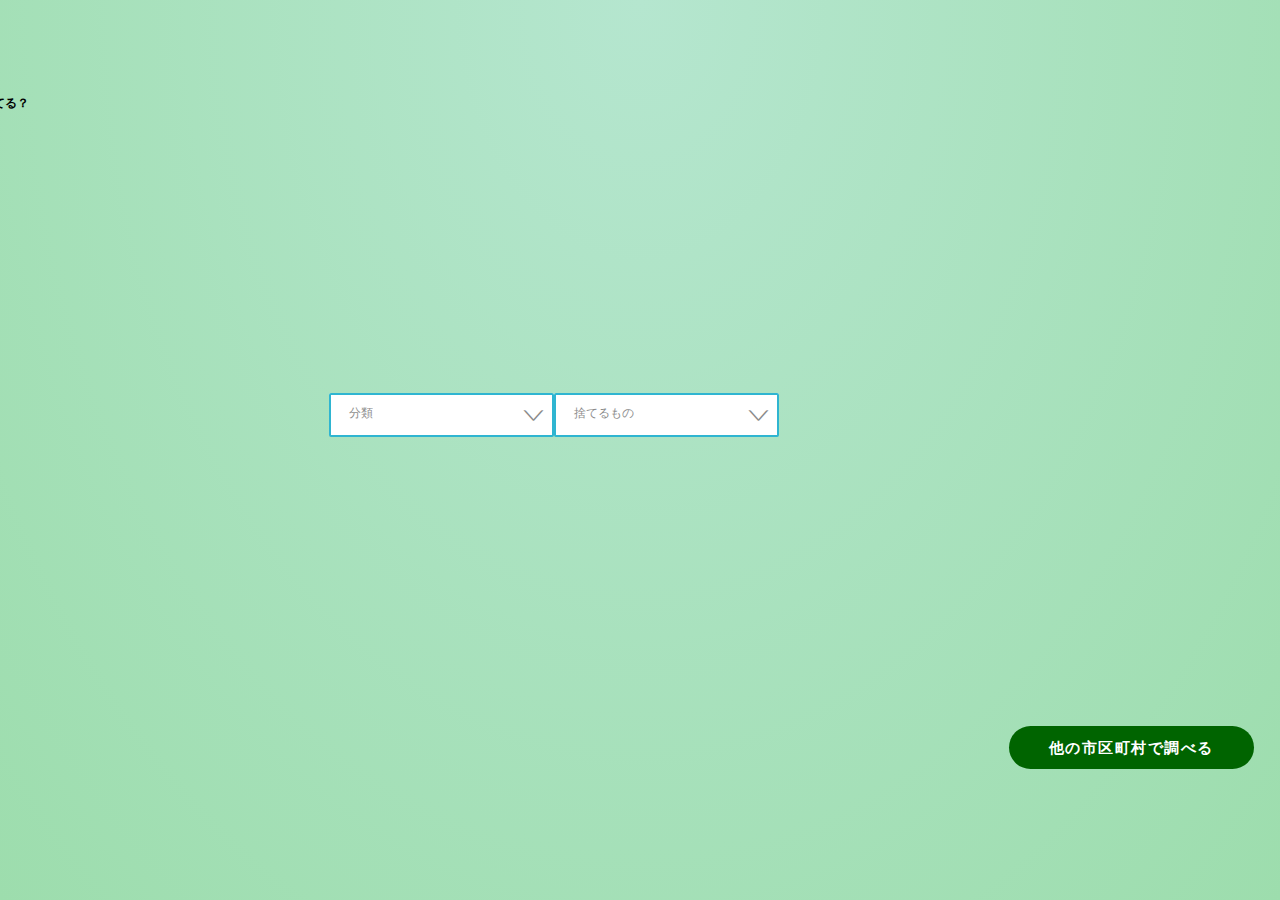
==== result.html @ fe9b1581 "index.htmlは大枠ができていて、result.htmlは未完成です。" ====
<!DOCTYPE html>
<html lang="en">
<head>
    <meta charset="UTF-8">
    <meta http-equiv="X-UA-Compatible" content="IE=edge">
    <meta name="viewport" content="width=device-width, initial-scale=1.0">
    <title>Document</title>
    <link href="restyle.css" rel="stylesheet" type="text/css">
</head>
<body>
    <form class="wrap">
      <p><nobr>何を捨てる？</nobr></p>
        <ul class="select1">
            <li>
              <input class="select_close" type="radio" name="awesomeness" id="awesomeness-close" value=""/>
              <span class="select_label select_label-placeholder">分類</span>
            </li>
            
            <li class="select_items">
              <input class="select_expand" type="radio" name="awesomeness" id="awesomeness-opener"/>
              <label class="select_closeLabel" for="awesomeness-close"></label>
              
              <ul class="select_options">
                <li class="select_option">
                  <input class="select_input" type="radio" name="awesomeness" id="awesomeness-toshima"/>
                  <label class="select_label" for="awesomeness-toshima">紙</label>
                </li>
        
                <li class="select_option">
                  <input class="select_input" type="radio" name="awesomeness" id="awesomeness-shibuya"/>
                  <label class="select_label" for="awesomeness-shibuya">〜〜〜</label>
                </li>
        
                <li class="select_option">
                  <input class="select_input" type="radio" name="awesomeness" id="awesomeness-bunkyou"/>
                  <label class="select_label" for="awesomeness-bunkyou">〜〜〜〜</label>
                </li>
        
              </ul>
              
              <label class="select_expandLabel" for="awesomeness-opener"></label>
            </li>
          </ul>

          <ul class="select2">
            <li>
              <input class="select2_close" type="radio" name="awesomeness" id="awesomeness2-close" value=""/>
              <span class="select2_label select2_label-placeholder">捨てるもの</span>
            </li>
            
            <li class="select2_items">
              <input class="select2_expand" type="radio" name="awesomeness" id="awesomeness2-opener"/>
              <label class="select2_closeLabel" for="awesomeness2-close"></label>
              
              <ul class="select2_options">
                <li class="select2_option">
                  <input class="select2_input" type="radio" name="awesomeness" id="awesomeness2-toshima"/>
                  <label class="select2_label" for="awesomeness2-toshima">紙</label>
                </li>
        
                <li class="select2_option">
                  <input class="select2_input" type="radio" name="awesomeness" id="awesomeness2-shibuya"/>
                  <label class="select2_label" for="awesomeness2-shibuya">〜〜〜</label>
                </li>
        
                <li class="select2_option">
                  <input class="select2_input" type="radio" name="awesomeness" id="awesomeness2-bunkyou"/>
                  <label class="select2_label" for="awesomeness2-bunkyou">〜〜〜〜</label>
                </li>
        
              </ul>
              
              <label class="select2_expandLabel" for="awesomeness-opener"></label>
            </li>
          </ul>

        <a href="index.html" class="btn btn--orange btn--radius" >他の市区町村で調べる</a>
    </form>

</body>
</html>
---- restyle.css ----
/*------------∞
|  reset.css  |
∞------------*/
/* ∞∞ postcss ∞∞ */

/* ∞∞ font ∞∞ */
@import url(https://fonts.googleapis.com/css?family=Lato:300,900);
body {
  font-family: 'Lato', sans-serif;
}
/* ∞∞ global ∞∞ */
  * {
    position: relative;
    margin: 0;
    padding: 0;
    box-sizing: border-box;
    border-color: inherit;
  }

  body {
    width: 100vw;
    height: 100vh;
    overflow-x: hidden;
    overflow-y: scroll;
    font-size: 100%;
    font-style: normal;
    font-weight: 300;
    line-height: 1;
    margin: 0;
    padding: 0;
    background-image: radial-gradient(at top, #b5e6cf, #9dddad);
  }
  
/* ∞∞ text styling ∞∞ */
  h1, h2, h3, h4, h5, h6, p, em, a, b, strong {
    font-style: normal;
    font-weight: 300;
  }

  strong {
    font-size: 1.15em;
  }

  small {
    font-size: .85em;
  }

  ul,
  ol,
  menu {
    list-style: none;
  }

  sub,
  sup {
    font-size: .75em;
    line-height: 0;
    position: relative;
    vertical-align: baseline;
  }
  
  sup {
    top: -0.5em;
  }
  
  sub {
    bottom: -0.25em;
  }

  code,
  kbd,
  pre,
  samp {
    font-family: monospace, monospace;
    font-size: 1em;
  }

  abbr[title] {
    border-bottom: 1px dotted;
  }
  
  dfn {
    font-style: italic;
  }

/* ∞∞ form elements ∞∞ */
  button,
  input,
  optgroup,
  select1,
  select2,
  textarea {
    color: inherit;
    font: inherit;
    margin: 0;
    background: transparent;
    outline: none;
    border: none;
    border-radius: 0;
    -webkit-appearance: none;
       -moz-appearance: none;
            appearance: none;
  }
  
  button,
  select1,
  select2 {
    text-transform: none;
    cursor: pointer;
  }

  button[disabled],
  html input[disabled] {
    cursor: default;
  }
  
  fieldset {
    border: none;
    margin: 0;
    padding: 0;
    min-width: 0;
  }

  textarea {
    resize: none;
  }

/* ∞∞ link styling ∞∞ */
  a {
    display: inline;
    text-decoration: none;
    color: inherit;
    cursor: pointer;
  }

  a:active,
  a:hover {
    outline: 0;
  }

  /* a::before {
    width: 100%;
    height: .2rem;
    position: absolute;
    bottom: 0;
    left: 0;
    background-color: #7ac;
  }

  a:hover::before {
    background-color: #49e;
    height: .35rem;
  } */

/* ∞∞ hr using box ∞∞ */
  hr {
    border: none;
    box-sizing: border-box;
    height: .075rem;
  }

/* ∞∞ hidden ∞∞ */
  [hidden],
  template {
    display: none;
  }

/* ∞∞ media specific ∞∞ */
  audio:not([controls]) {
    display: none;
    height: 0;
  }

/* ∞∞ tables ∞∞ */
  table {
    border-collapse: collapse;
    border-spacing: 0;
    border: none;
  }

  td,
  th {
    margin: 0;
    padding: 0;
    font-weight: inherit;
    text-align: inherit;
  }


/*====================================================== ∞∞ browser specific ∞∞ */

/* ∞∞ IE ∞∞ */
  article,
  aside,
  details,
  figcaption,
  figure,
  footer,
  header,
  main,
  menu,
  nav,
  section,
  summary {
    display: block;
  }
  
  audio,
  canvas,
  progress,
  video {
    display: inline-block;
    vertical-align: baseline;
  }

  a {
    background-color: transparent;
  }

  button {
    overflow: visible;
  }

  html {
    -ms-text-size-adjust: 100%;
  }

  img {
    border: none;
  }

  input[type="checkbox"],
  input[type="radio"] {
    box-sizing: border-box;
    padding: 0;
  }

  legend {
    border: none;
    padding: 0;
  }

  mark {
    background: #ff0;
    color: #000;
  }

  svg:not(:root) {
    overflow: hidden;
  }

  textarea {
    overflow: auto;
  }

/* ∞∞ moz ∞∞ */
  body {
    -moz-osx-font-smoothing: grayscale;
  }

  button::-moz-focus-inner,
  input::-moz-focus-inner {
    border: none;
    padding: 0;
  }

  input {
    line-height: normal;
  }

/* ∞∞ webkit ∞∞ */
  * {
    -webkit-margin-before: 0;
    -webkit-margin-after: 0;
  }

  html {
    -webkit-text-size-adjust: 100%;
  }

  body {
    -webkit-font-smoothing: antialiased !important;
  }

  blockquote {
    -webkit-margin-before: 0;
    -webkit-margin-after: 0;
    -webkit-margin-start: 0;
    -webkit-margin-end: 0;
  }

  fieldset {
    -webkit-margin-start: 0;
    -webkit-margin-end: 0;
    -webkit-padding-before: 0;
    -webkit-padding-start: 0;
    -webkit-padding-end: 0;
    -webkit-padding-after: 0;
  }

  input[type=number]::-webkit-inner-spin-button, 
  input[type=number]::-webkit-outer-spin-button { 
    -webkit-appearance: none; 
    margin: 0; 
    height: auto;
  }

  input[type="search"] {
    -webkit-appearance: textfield;
  }

  input[type="search"]::-webkit-search-cancel-button,
  input[type="search"]::-webkit-search-decoration,
  progress {
    -webkit-appearance: none;
  }
form {
  width: 100%;
  height: 100%;
  padding-bottom: 75px;
  display: flex;
  justify-content: center;
  align-items: center;
  background-image: radial-gradient(at top, #b5e6cf, #9dddad);
}

.select1 {
  width: 225px;
  height: 40px;
  cursor: pointer;
  background-color: white;
  box-shadow: 0 2px 0 white;
  border-radius: 2px;
}

.select2 {
    width: 225px;
    height: 40px;
    cursor: pointer;
    background-color: white;
    box-shadow: 0 2px 0 white;
    border-radius: 2px;
  }

.select_expand {
    width: 0;
    height: 40px;
    position: absolute;
    top: 0;
    right: 0;
  }

.select2_expand {
    width: 0;
    height: 40px;
    position: absolute;
    top: 0;
    right: 0;
  }

.select_expand::after {
      content: '\003E';
      position: absolute;
      top: 50%;
      right: 0;
      transform: translate(-50%, -50%) rotate(90deg) scaleY(1.75);
      color: #3e3e3e;
      font-size: 28px;
      pointer-events: none;
      z-index: 2;
      transition: all 250ms cubic-bezier(.4,.25,.3,1);
      opacity: .6;
    }
.select2_expand::after {
    content: '\003E';
    position: absolute;
    top: 50%;
    right: 0;
    transform: translate(-50%, -50%) rotate(90deg) scaleY(1.75);
    color: #3e3e3e;
    font-size: 28px;
    pointer-events: none;
    z-index: 2;
    transition: all 250ms cubic-bezier(.4,.25,.3,1);
    opacity: .6;
    }

.select_expand:hover::after {opacity: 1}
.select2_expand:hover::after {opacity: 1}

.select_expand:checked::after {transform: translate(-50%, -50%) rotate(90deg) scaleX(-1) scaleY(1.75);}
.select2_expand:checked::after {transform: translate(-50%, -50%) rotate(90deg) scaleX(-1) scaleY(1.75);}

.select_expandLabel {
    display: block;
    width: 100%;
    height: 40px;
    position: absolute;
    top: 0;
    left: 0;
    cursor: pointer;
  }
.select2_expandLabel {
    display: block;
    width: 100%;
    height: 40px;
    position: absolute;
    top: 0;
    left: 0;
    cursor: pointer;
}

.select_close {display: none}
.select2_close {display: none}

.select_closeLabel {
    width: 100vw;
    height: 100vh;
    position: fixed;
    top: 0;
    left: 0;
    display: none;
  }
  .select2_closeLabel {
    width: 100vw;
    height: 100vh;
    position: fixed;
    top: 0;
    left: 0;
    display: none;
  }

.select_items {
    width: 100%;
    position: absolute;
    top: 0;
    left: 0;
    border: 2px solid #2fb5d1;
    border-radius: 2px;
    padding-top: 40px;
  }
  .select2_items {
    width: 100%;
    position: absolute;
    top: 0;
    left: 0;
    border: 2px solid #2fb5d1;
    border-radius: 2px;
    padding-top: 40px;
  }

.select_input {display: none}
.select2_input {display: none}

.select_label {
    transition: all 250ms cubic-bezier(.4,.25,.3,1);
    display: block;
    height: 0;
    font-size: 1.2rem;
    line-height: 40px;
    overflow: hidden;
    color: #3e3e3e;
    background-color: #fff;
    cursor: pointer;
    padding-left: 20px;
  }
  .select2_label {
    transition: all 250ms cubic-bezier(.4,.25,.3,1);
    display: block;
    height: 0;
    font-size: 1.2rem;
    line-height: 40px;
    overflow: hidden;
    color: #3e3e3e;
    background-color: #fff;
    cursor: pointer;
    padding-left: 20px;
  }

.select_label-placeholder {
      height: 40px;
      vertical-align: middle;
      position: absolute;
      top: 0;
      left: 0;
      opacity: .6;
      background-color: transparent;
    }

.select2_label-placeholder {
    height: 40px;
    vertical-align: middle;
    position: absolute;
    top: 0;
    left: 0;
    opacity: .6;
    background-color: transparent;
}

.select_expand:checked + .select_closeLabel {
      display: block;
    }
.select2_expand:checked + .select2_closeLabel {
    display: block;
    
    }

.select_expand:checked + .select_closeLabel + .select_options .select_label {
          height: 40px;
        }
.select2_expand:checked + .select2_closeLabel + .select2_options .select2_label {
    height: 40px;
    }

.select_expand:checked + .select_closeLabel + .select_options .select_label:hover {background-color: #f7f7f7}
.select2_expand:checked + .select2_closeLabel + .select2_options .select2_label:hover {background-color: #f7f7f7}

.select_expand:checked + .select_closeLabel + .select_options + .select_expandLabel {display: none}
.select2_expand:checked + .select2_closeLabel + .select2_options + .select2_expandLabel {display: none}

.select_input:checked + .select_label {
    height: 40px;
    margin-top: -40px;
  }

  .select2_input:checked + .select2_label {
    height: 40px;
    margin-top: -40px;
  }


form.form-example {
    display: table;
}

div.form-example {
    display: table-row;
}

*,
*:before,
*:after {
  -webkit-box-sizing: inherit;
  box-sizing: inherit;
}

html {
  -webkit-box-sizing: border-box;
  box-sizing: border-box;
  font-size: 62.5%;/*rem算出をしやすくするために*/
}

.btn,
a.btn,
button.btn {
  font-size: 1.6rem;
  font-weight: 700;
  line-height: 1.5;
  position: relative;
  display: inline-block;
  padding: 1rem 4rem;
  cursor: pointer;
  -webkit-user-select: none;
  -moz-user-select: none;
  -ms-user-select: none;
  user-select: none;
  -webkit-transition: all 0.3s;
  transition: all 0.3s;
  text-align: center;
  vertical-align: middle;
  text-decoration: none;
  letter-spacing: 0.1em;
  color: #212529;
  border-radius: 0.5rem;
}

.btn--orange,
a.btn--orange {
  color: #fff;
  background-color:#006400;
  margin-top:70px;
  font-size: 1.5rem;
  right: -230px;
  bottom: -300px;
}
.btn--orange:hover,
a.btn--orange:hover {
  color: #fff;
  background: #006400;
}
a.btn--radius {
    border-radius: 100vh;
 }
p {
    text-align: left;
    left:-300px;
    margin-top: -620px;
    font-size: 1.2rem;
    font-weight:bold;/*太字*/
  }

.wrap{
    display:flex;
    flex-flow:row;
}
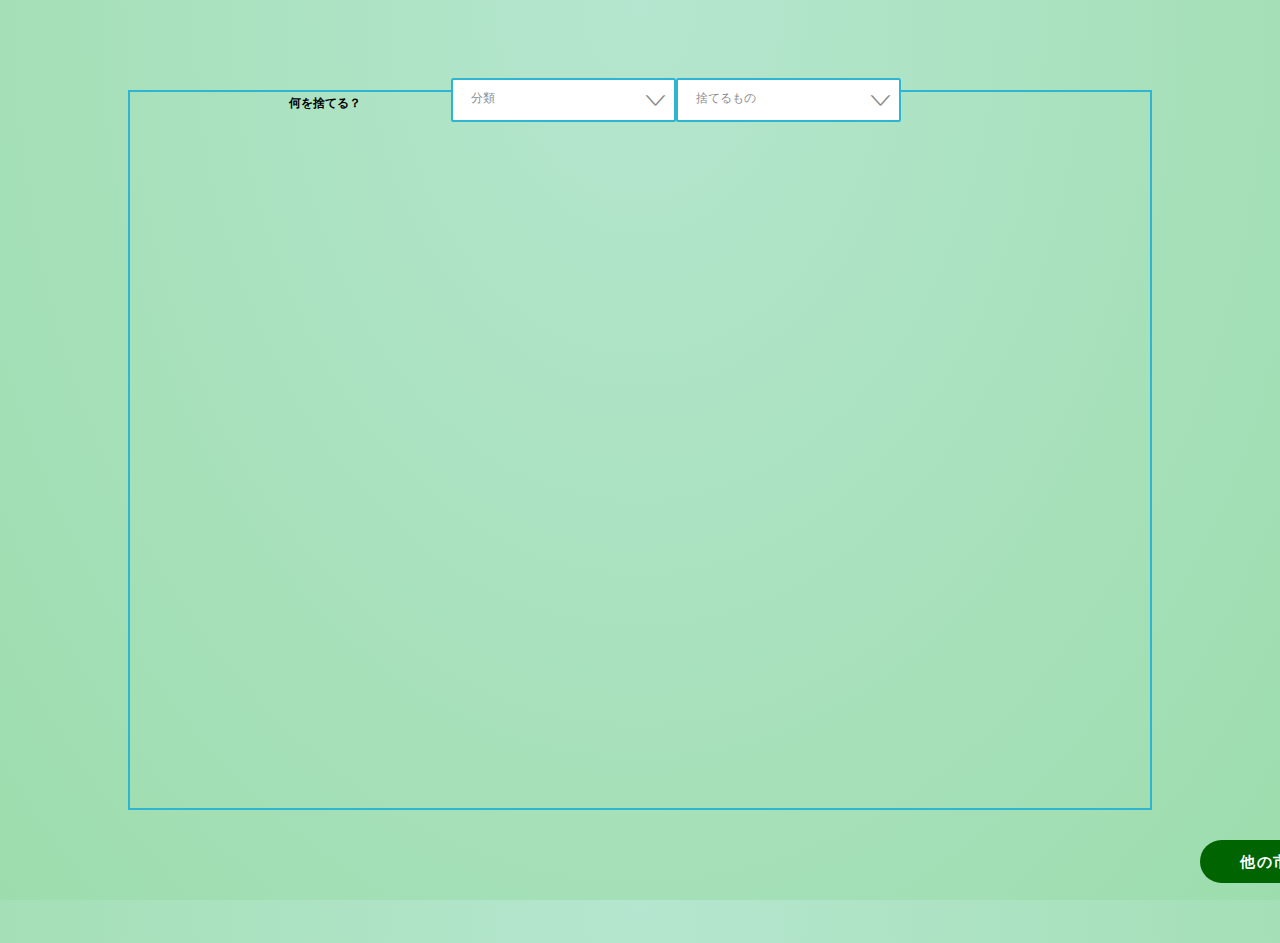
==== commit 1d69dbeb: "result画面のデザインを整えました" ====
--- a/result.html
+++ b/result.html
@@ -35,9 +35,7 @@
                   <input class="select_input" type="radio" name="awesomeness" id="awesomeness-bunkyou"/>
                   <label class="select_label" for="awesomeness-bunkyou">〜〜〜〜</label>
                 </li>
-        
               </ul>
-              
               <label class="select_expandLabel" for="awesomeness-opener"></label>
             </li>
           </ul>
@@ -67,15 +65,18 @@
                   <input class="select2_input" type="radio" name="awesomeness" id="awesomeness2-bunkyou"/>
                   <label class="select2_label" for="awesomeness2-bunkyou">〜〜〜〜</label>
                 </li>
-        
               </ul>
-              
-              <label class="select2_expandLabel" for="awesomeness-opener"></label>
+              <label class="select2_expandLabel" for="awesomeness2-opener"></label>
             </li>
           </ul>
+        </form>
+          
+        <div class="waku">
+
+        </div>
 
         <a href="index.html" class="btn btn--orange btn--radius" >他の市区町村で調べる</a>
-    </form>
+    
 
 </body>
 </html>--- a/restyle.css
+++ b/restyle.css
@@ -331,6 +331,8 @@
   background-color: white;
   box-shadow: 0 2px 0 white;
   border-radius: 2px;
+  margin-top: -630px;
+  z-index: 1;
 }
 
 .select2 {
@@ -340,6 +342,8 @@
     background-color: white;
     box-shadow: 0 2px 0 white;
     border-radius: 2px;
+    margin-top: -630px;
+    z-index: 1;
   }
 
 .select_expand {
@@ -578,10 +582,9 @@
 a.btn--orange {
   color: #fff;
   background-color:#006400;
-  margin-top:70px;
+  bottom: 60px;
   font-size: 1.5rem;
-  right: -230px;
-  bottom: -300px;
+  left: 1200px;
 }
 .btn--orange:hover,
 a.btn--orange:hover {
@@ -593,7 +596,7 @@
  }
 p {
     text-align: left;
-    left:-300px;
+    left:-90px;
     margin-top: -620px;
     font-size: 1.2rem;
     font-weight:bold;/*太字*/
@@ -602,4 +605,17 @@
 .wrap{
     display:flex;
     flex-flow:row;
-}+}
+
+.waku {
+  border: solid 2px #2fb5d1;
+  position: absolute;
+  top: 0;
+  right: 0;
+  bottom: 0;
+  left: 0;
+  margin: auto;
+  width: 80%;
+  height: 80%;
+  z-index: 0;
+  }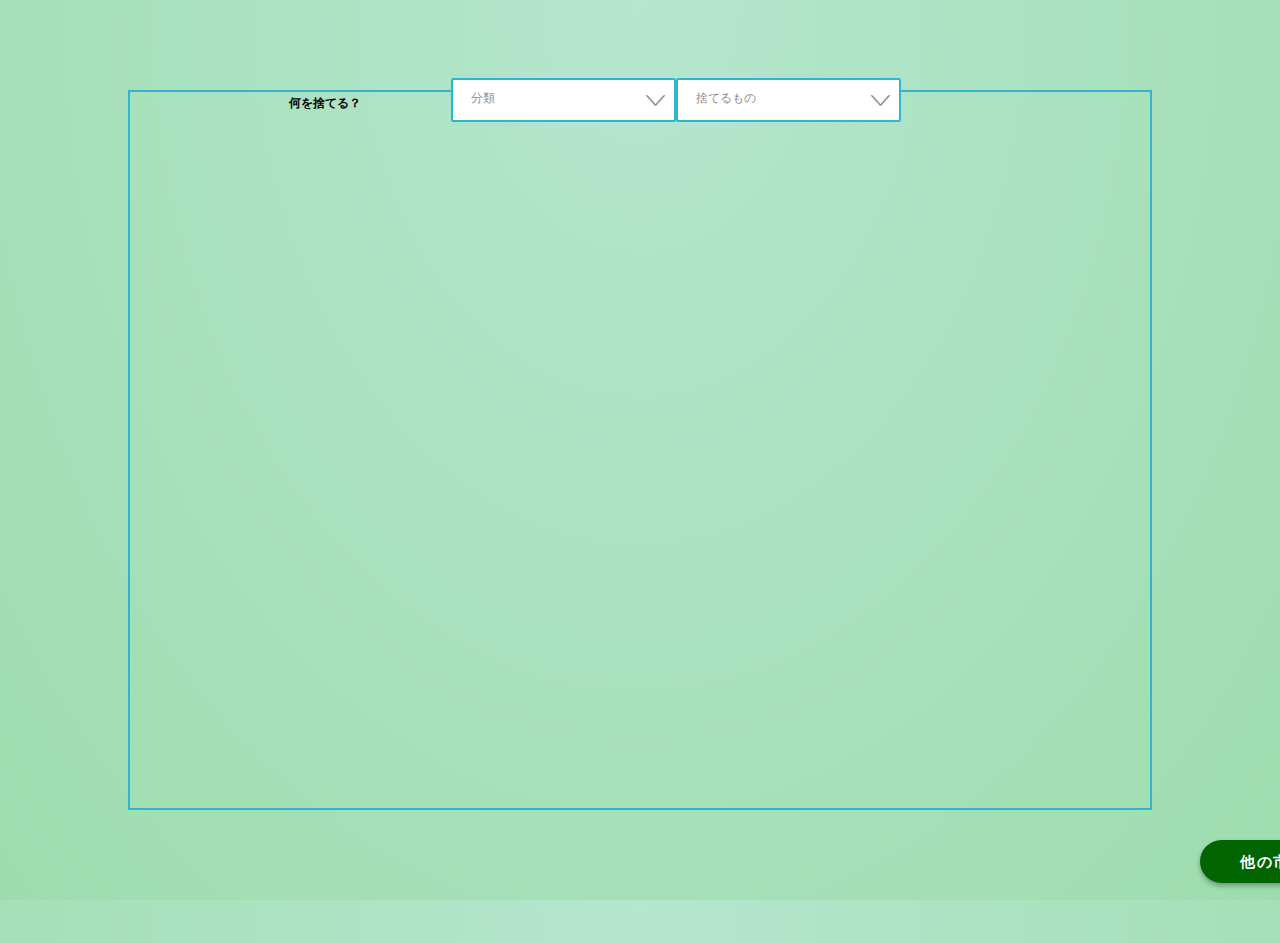
==== commit 4961c10d: "test.htmlの検索が出るようにしました" ====
--- a/result.html
+++ b/result.html
@@ -22,18 +22,22 @@
               
               <ul class="select_options">
                 <li class="select_option">
-                  <input class="select_input" type="radio" name="awesomeness" id="awesomeness-toshima"/>
-                  <label class="select_label" for="awesomeness-toshima">紙</label>
+                  <input class="select_input" type="radio" name="awesomeness" id="awesomeness-food"/>
+                  <label class="select_label" for="awesomeness-food">食べ物</label>
                 </li>
         
                 <li class="select_option">
-                  <input class="select_input" type="radio" name="awesomeness" id="awesomeness-shibuya"/>
-                  <label class="select_label" for="awesomeness-shibuya">〜〜〜</label>
+                  <input class="select_input" type="radio" name="awesomeness" id="awesomeness-amenity"/>
+                  <label class="select_label" for="awesomeness-amenity">アメニティ</label>
                 </li>
         
                 <li class="select_option">
-                  <input class="select_input" type="radio" name="awesomeness" id="awesomeness-bunkyou"/>
-                  <label class="select_label" for="awesomeness-bunkyou">〜〜〜〜</label>
+                  <input class="select_input" type="radio" name="awesomeness" id="awesomeness-cooking"/>
+                  <label class="select_label" for="awesomeness-cooking">料理</label>
+                </li>
+                <li class="select_option">
+                  <input class="select_input" type="radio" name="awesomeness" id="awesomeness-necessities"/>
+                  <label class="select_label" for="awesomeness-necessities">日用品</label>
                 </li>
               </ul>
               <label class="select_expandLabel" for="awesomeness-opener"></label>
@@ -75,7 +79,7 @@
 
         </div>
 
-        <a href="index.html" class="btn btn--orange btn--radius" >他の市区町村で調べる</a>
+        <a href="index.html" class="btn btn--orange btn--radius btn--cubic btn--shadow" >他の市区町村で調べる</a>
     
 
 </body>
--- a/restyle.css
+++ b/restyle.css
@@ -594,6 +594,10 @@
 a.btn--radius {
     border-radius: 100vh;
  }
+ a.btn--shadow {
+  -webkit-box-shadow: 0 3px 5px rgba(0, 0, 0, .3);
+  box-shadow: 0 3px 5px rgba(0, 0, 0, .3);
+}
 p {
     text-align: left;
     left:-90px;
